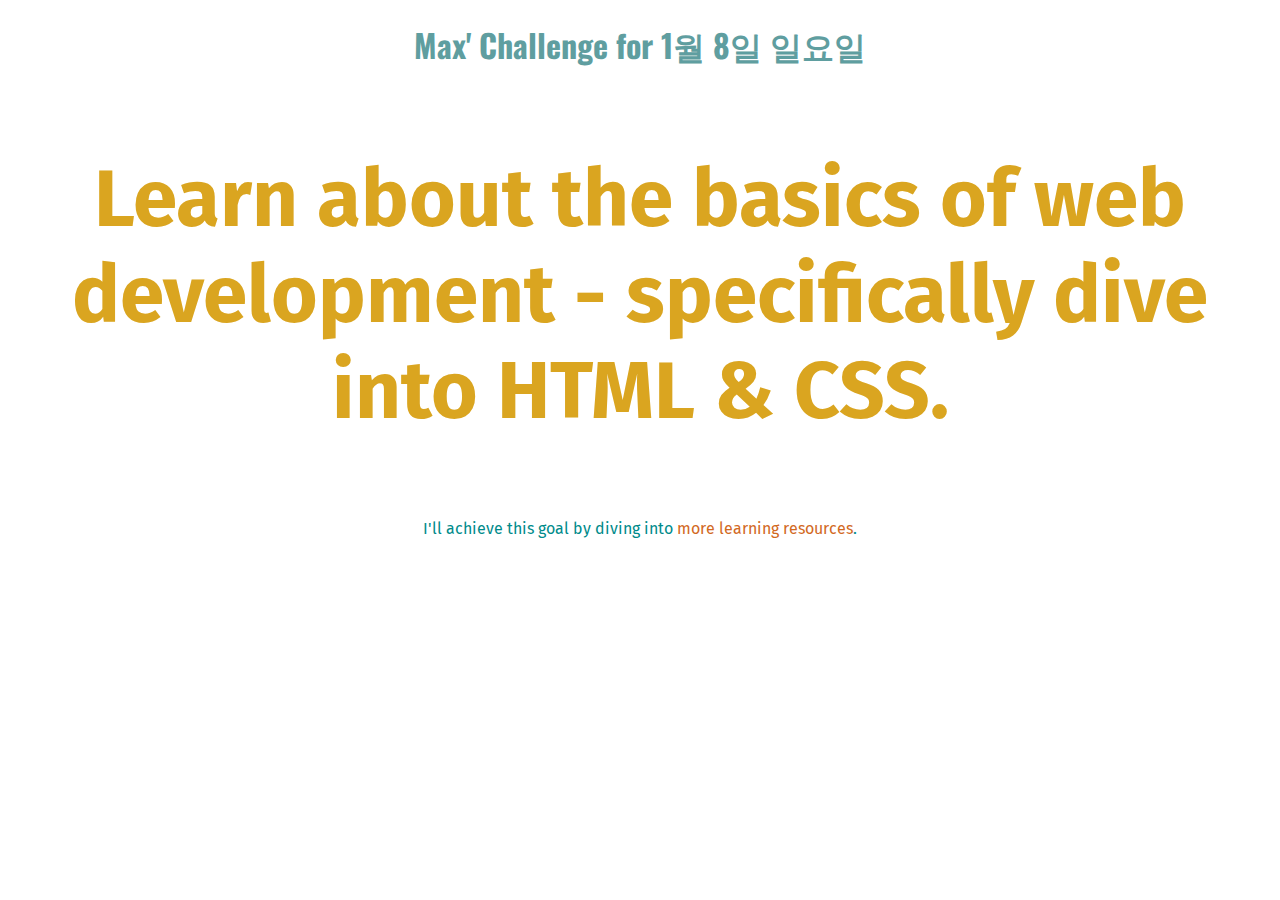
==== index.html @ bd42b5fc "4day finish" ====
<!DOCTYPE html>
<html lang="en">
  <head>
    <link rel="preconnect" href="https://fonts.googleapis.com" />
    <link rel="preconnect" href="https://fonts.gstatic.com" crossorigin />
    <link
      href="https://fonts.googleapis.com/css2?family=Fira+Sans:wght@400;700&family=Hahmlet:wght@400;500;600;700&family=Oswald:wght@700&family=Roboto&display=swap"
      rel="stylesheet"
    />
    <meta charset="UTF-8" />
    <meta http-equiv="X-UA-Compatible" content="IE=edge" />
    <meta name="viewport" content="width=device-width, initial-scale=1.0" />
    <title>100일 챌린지</title>
    <link rel="stylesheet" href="daily-challenge.css" />
  </head>
  <body>
    <h1>Max' Challenge for 1월 8일 일요일</h1>
    <p class="todays-challenge">
      Learn about the basics of web development - specifically dive into HTML &
      CSS.
    </p>
    <p>
      I'll achieve this goal by diving into
      <a href="https://www.google.com">more learning resources</a>.
    </p>
  </body>
</html>
---- daily-challenge.css ----
h1 {
  font-family: "Oswald";
  text-align: center;
  color: cadetblue;
}

p {
  font-family: "Fira Sans";
  text-align: center;
  color: darkcyan;
}

a {
  text-decoration: none;
  color: chocolate;
}

a:hover {
  color: cornflowerblue;
  text-decoration: underline;
}

.todays-challenge {
  color: goldenrod;
  font-weight: bold;
  font-size: 80px;
}
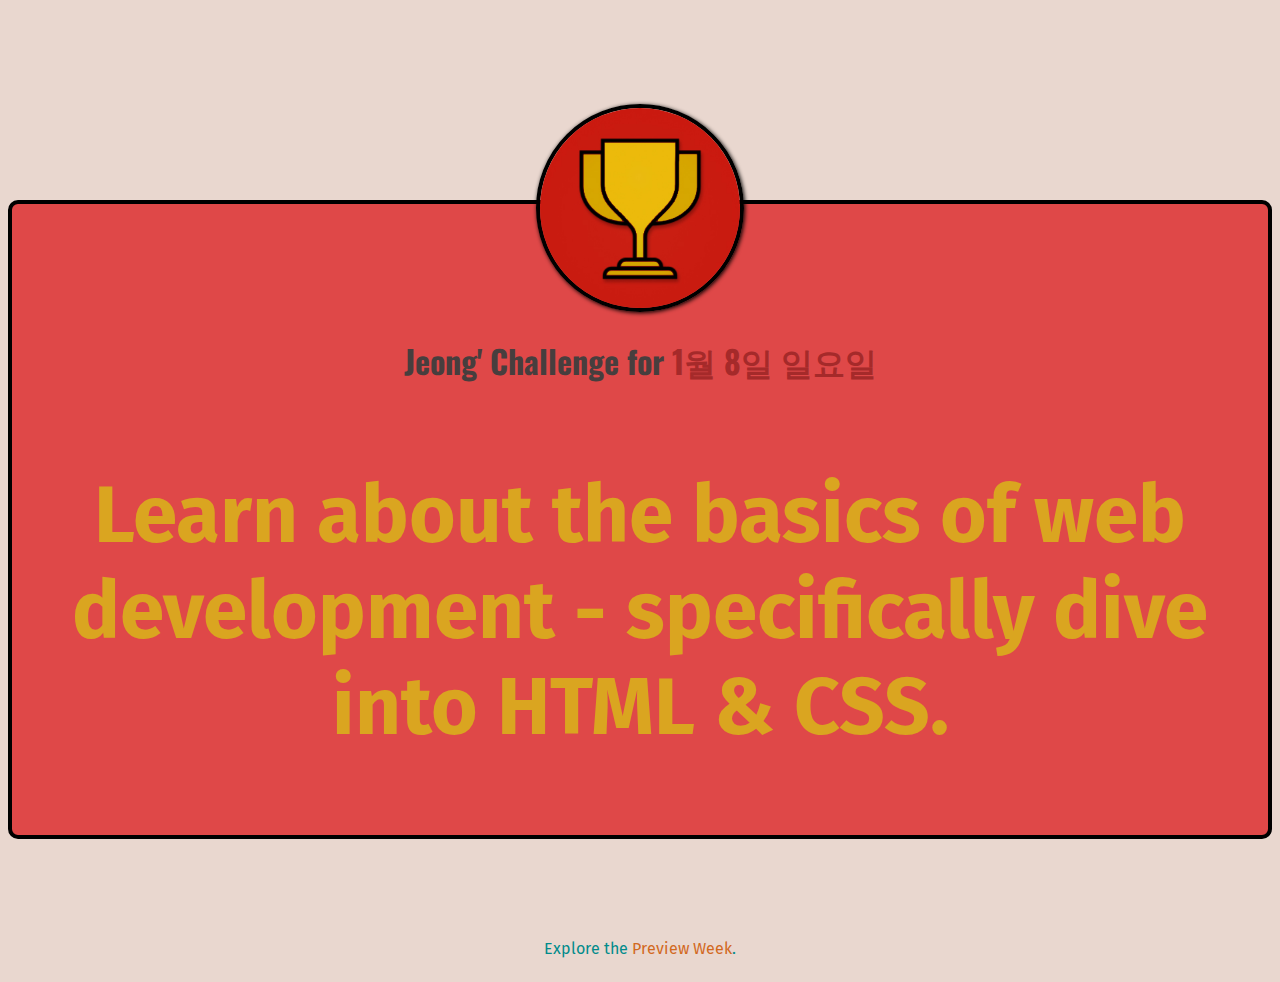
==== commit a05f56f8: "Day 8" ====
--- a/index.html
+++ b/index.html
@@ -11,17 +11,30 @@
     <meta http-equiv="X-UA-Compatible" content="IE=edge" />
     <meta name="viewport" content="width=device-width, initial-scale=1.0" />
     <title>100일 챌린지</title>
-    <link rel="stylesheet" href="daily-challenge.css" />
+    <link rel="stylesheet" href="css/shared.css" />
+    <link rel="stylesheet" href="css/daily-challenge.css" />
   </head>
   <body>
-    <h1>Max' Challenge for 1월 8일 일요일</h1>
-    <p class="todays-challenge">
-      Learn about the basics of web development - specifically dive into HTML &
-      CSS.
-    </p>
-    <p>
-      I'll achieve this goal by diving into
-      <a href="https://www.google.com">more learning resources</a>.
-    </p>
+    <main>
+      <img
+        src="images/challenges-trophy.jpg"
+        alt="트로피"
+        class="challenges-img"
+      />
+      <h1>
+        Jeong' Challenge for
+        <span>1월 8일 일요일</span>
+      </h1>
+      <p class="todays-challenge">
+        Learn about the basics of web development - specifically dive into HTML
+        & CSS.
+      </p>
+    </main>
+    <footer>
+      <p>
+        Explore the
+        <a href="preview-week.html">Preview Week</a>.
+      </p>
+    </footer>
   </body>
 </html>
--- a/css/shared.css
+++ b/css/shared.css
@@ -0,0 +1,23 @@
+body {
+  text-align: center;
+  background-color: rgb(233, 215, 207);
+  color: rgb(83, 75, 75);
+}
+
+h1 {
+  font-family: "Oswald", sans-serif;
+}
+
+p {
+  font-family: "Fira Sans", sans-serif;
+}
+
+a {
+  font-family: "Fira Sans", sans-serif;
+  text-decoration: none;
+  color: chocolate;
+}
+
+a:hover {
+  text-decoration: underline;
+}
--- a/css/daily-challenge.css
+++ b/css/daily-challenge.css
@@ -0,0 +1,47 @@
+body {
+  margin-top: 200px;
+  display: inline-block;
+}
+
+img {
+  width: 200px;
+  height: 200px;
+  border-radius: 50%;
+  border: 4px solid black;
+  box-shadow: 1px 1px 4px rgba(0, 0, 0, 2);
+  margin-top: -100px;
+}
+
+main {
+  margin-left: auto;
+  margin-right: auto;
+  border: 4px solid black;
+  border-radius: 10px;
+  background-color: rgb(223, 72, 72);
+}
+
+h1 {
+  color: rgb(71, 62, 62);
+}
+
+span {
+  color: brown;
+}
+
+p {
+  color: darkcyan;
+}
+
+a:hover {
+  color: cornflowerblue;
+}
+
+.todays-challenge {
+  color: goldenrod;
+  font-weight: bold;
+  font-size: 80px;
+}
+
+footer p {
+  margin-top: 100px;
+}
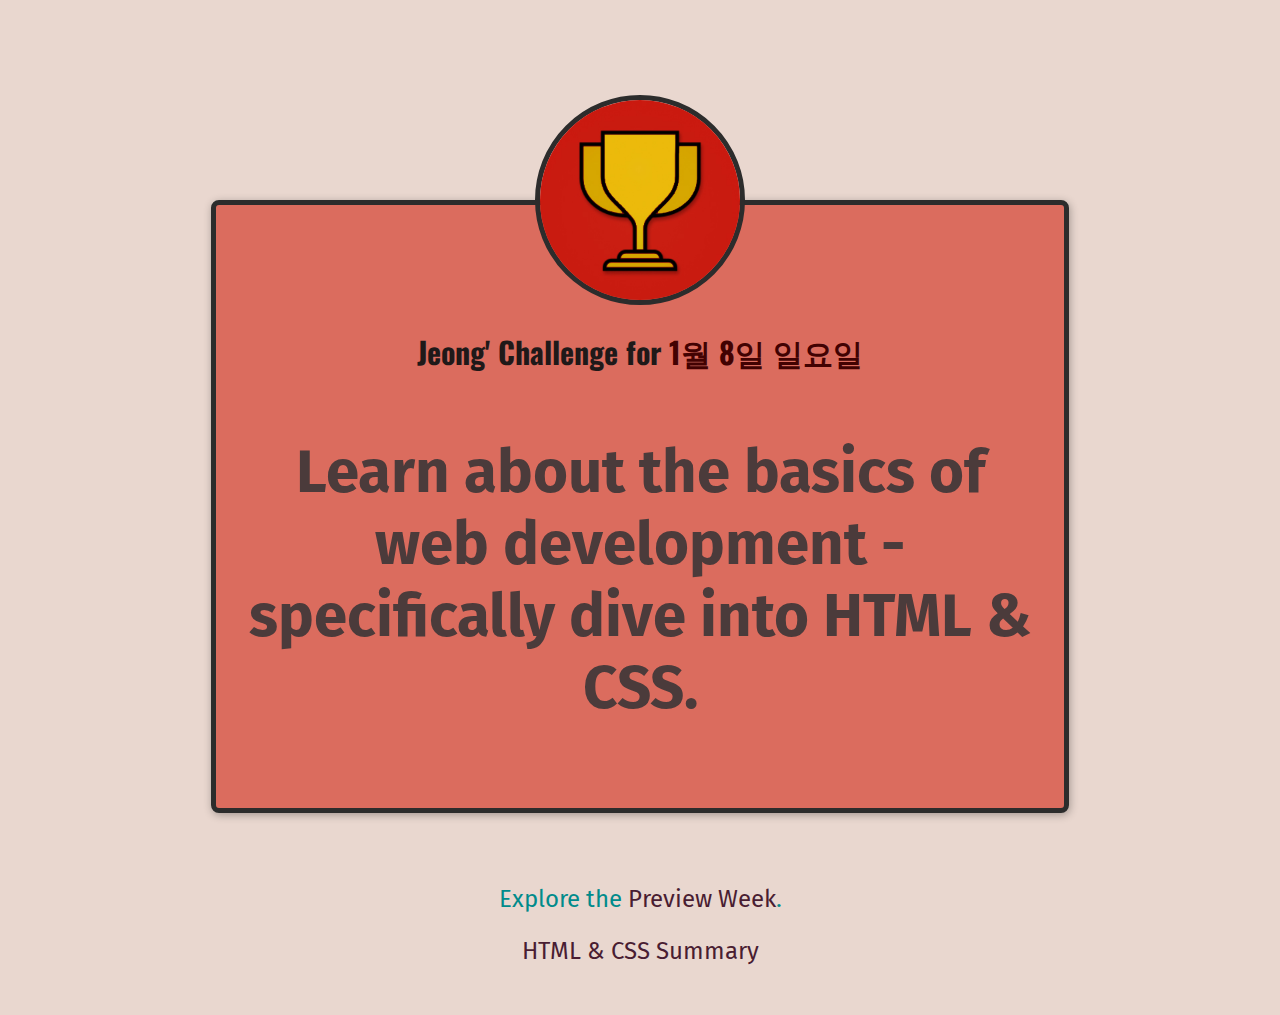
==== commit 06822cb2: "Day 9 challenge html+css" ====
--- a/index.html
+++ b/index.html
@@ -35,6 +35,9 @@
         Explore the
         <a href="preview-week.html">Preview Week</a>.
       </p>
+      <p>
+        <a href="summary.html">HTML & CSS Summary</a>
+      </p>
     </footer>
   </body>
 </html>
--- a/css/shared.css
+++ b/css/shared.css
@@ -2,6 +2,7 @@
   text-align: center;
   background-color: rgb(233, 215, 207);
   color: rgb(83, 75, 75);
+  margin: 50px;
 }
 
 h1 {
@@ -10,6 +11,7 @@
 
 p {
   font-family: "Fira Sans", sans-serif;
+  font-size: 24px;
 }
 
 a {
--- a/css/daily-challenge.css
+++ b/css/daily-challenge.css
@@ -1,47 +1,44 @@
-body {
-  margin-top: 200px;
-  display: inline-block;
+main {
+  width: 800px;
+  margin: 200px auto 72px auto;
+  border: 5px solid rgb(44, 44, 44);
+  border-radius: 8px;
+  background-color: rgb(219, 108, 94);
+  box-shadow: 1px 2px 8px rgba(0, 0, 0, 0.3);
+  padding: 24px;
 }
 
 img {
   width: 200px;
   height: 200px;
   border-radius: 50%;
-  border: 4px solid black;
-  box-shadow: 1px 1px 4px rgba(0, 0, 0, 2);
-  margin-top: -100px;
-}
-
-main {
-  margin-left: auto;
-  margin-right: auto;
-  border: 4px solid black;
-  border-radius: 10px;
-  background-color: rgb(223, 72, 72);
+  border: 5px solid rgb(44, 44, 44);
+  margin-top: -134px;
 }
 
 h1 {
-  color: rgb(71, 62, 62);
+  color: rgb(31, 25, 25);
+  font-size: 30px;
 }
 
 span {
-  color: brown;
+  color: rgb(66, 2, 2);
+}
+
+.todays-challenge {
+  color: rgb(75, 59, 59);
+  font-weight: bold;
+  font-size: 60px;
 }
 
 p {
   color: darkcyan;
 }
 
+a {
+  color: rgb(73, 29, 50);
+}
+
 a:hover {
   color: cornflowerblue;
 }
-
-.todays-challenge {
-  color: goldenrod;
-  font-weight: bold;
-  font-size: 80px;
-}
-
-footer p {
-  margin-top: 100px;
-}
